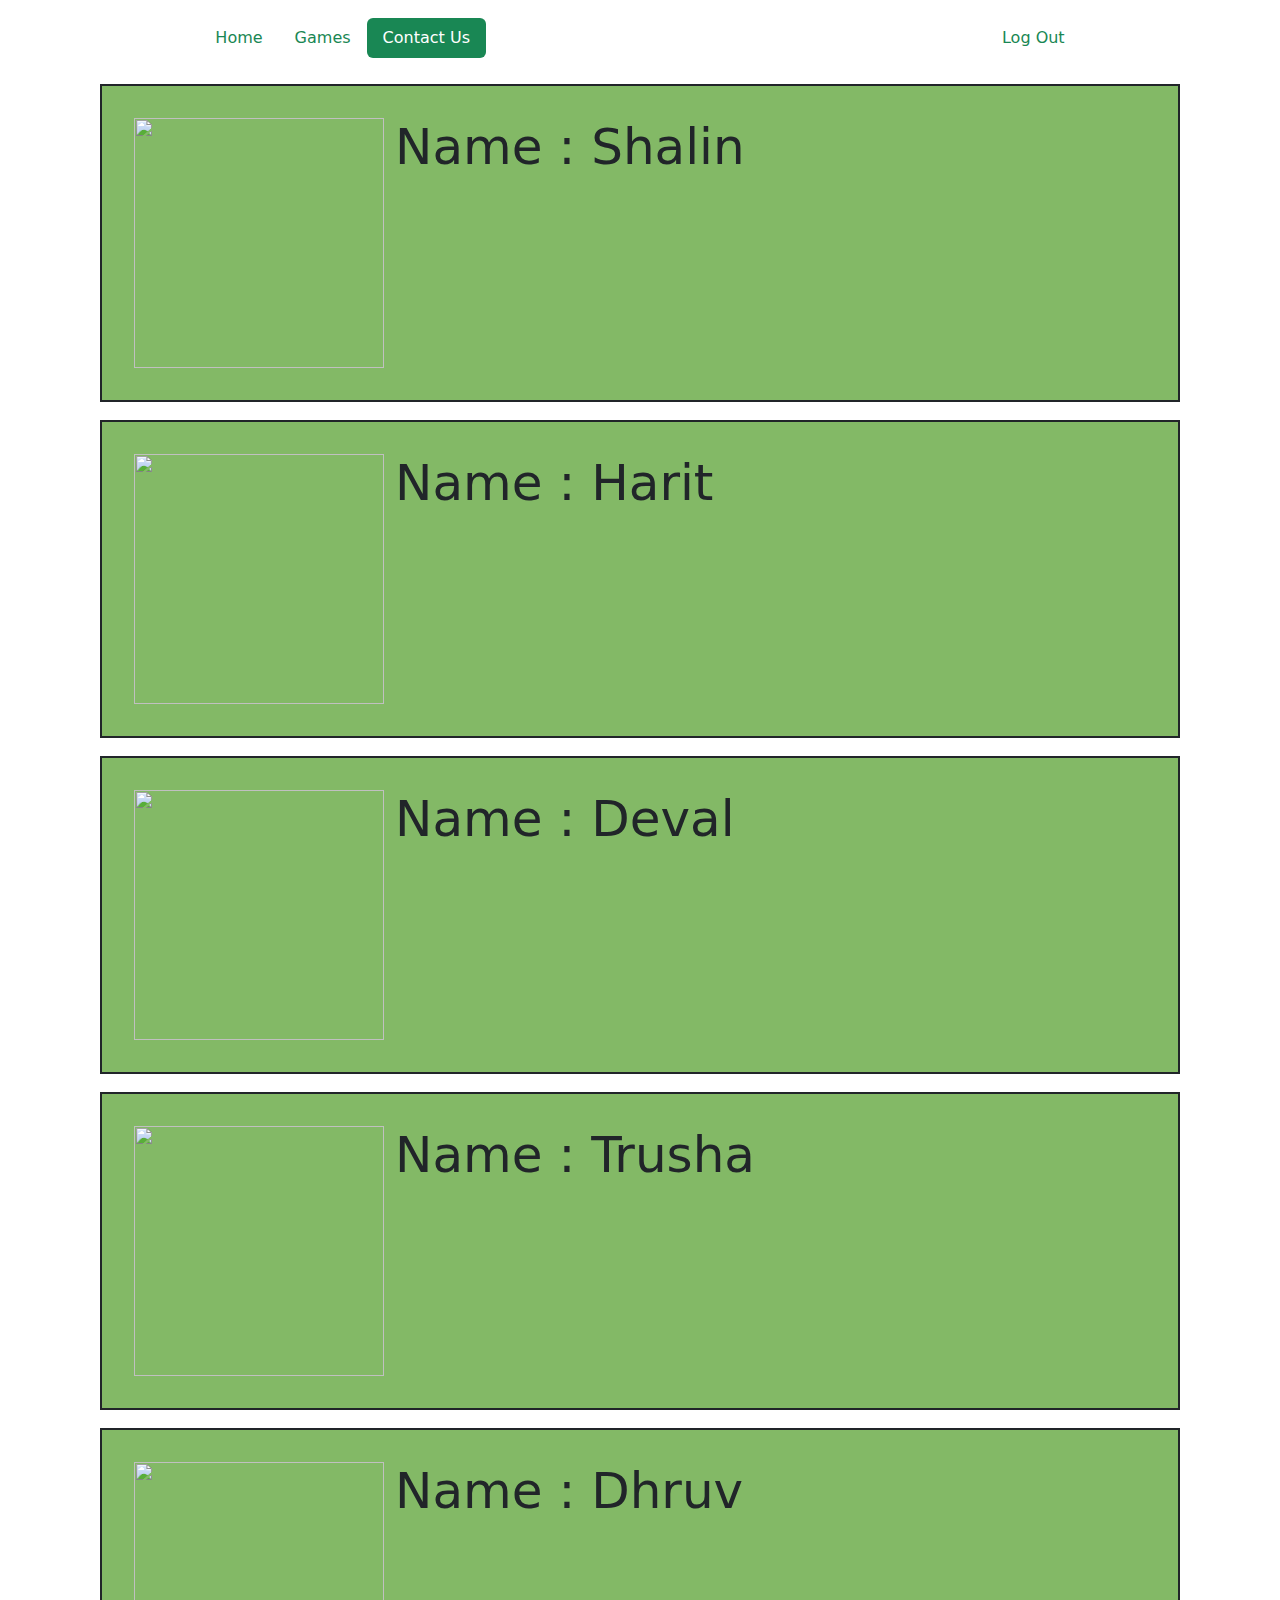
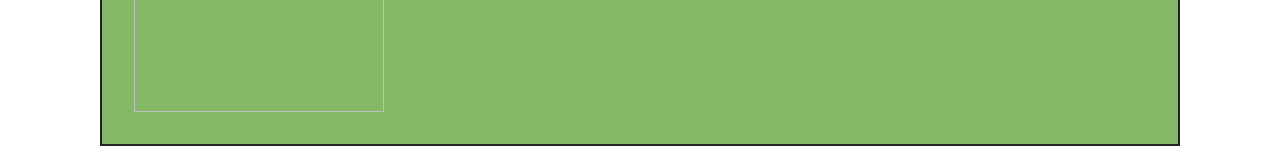
==== templates/ContactUs.html @ a39a7f7d "contactus" ====
<!DOCTYPE html>
<html lang="en">

<head>
  <meta charset="UTF-8" />
  <meta name="viewport" content="width=device-width, initial-scale=1.0" />
  <title>Game Zone</title>
  <link rel="stylesheet" href="https://cdn.jsdelivr.net/npm/bootstrap@5.3.3/dist/css/bootstrap.min.css" />
  <link rel="stylesheet" href="../static/index.css">

</head>

<body>
  <ul class="nav nav-pills p-2 main-navbar">
    <li class="nav-item">
      <a class="nav-link text-success" href="/main">Home</a>
    </li>
    <li class="nav-item">
      <a class="nav-link text-success" href="/games">Games</a>
    </li>
    <li class="nav-item">
      <a class="nav-link active bg-success" href="/ContactUs">Contact Us</a>
    </li>
    <li class="nav-item">
      <a class="nav-link text-success logout" style="cursor: pointer;" data-bs-toggle="modal"
        data-bs-target="#logoutmodal">Log Out</a>
    </li>
  </ul>


  <div class="container">
    <div class="row  card1">
      <div class="col-3 p-4">
        <img class="m-2 " src="https://images.pexels.com/photos/2379005/pexels-photo-2379005.jpeg?auto=compress&cs=tinysrgb&w=1260&h=750&dpr=1" alt="" height="250px" width="250px" >
      </div>
      <div class="col p-4 ">
        <div >
          Name : Shalin
        </div>
      </div>
    </div>
  </div>
  <div class="container">
    <div class="row  card1">
      <div class="col-3 p-4">
        <img class="m-2 " src="https://images.pexels.com/photos/2379005/pexels-photo-2379005.jpeg?auto=compress&cs=tinysrgb&w=1260&h=750&dpr=1" alt="" height="250px" width="250px" >
      </div>
      <div class="col p-4 ">
        <div>
          Name : Harit
        </div>
      </div>
    </div>
  </div>
  <div class="container">
    <div class="row  card1">
      <div class="col-3 p-4">
        <img class="m-2 " src="https://images.pexels.com/photos/2379005/pexels-photo-2379005.jpeg?auto=compress&cs=tinysrgb&w=1260&h=750&dpr=1" alt="" height="250px" width="250px" >
      </div>
      <div class="col p-4 ">
        <div>
          Name : Deval
        </div>
      </div>
    </div>
  </div>
  <div class="container">
    <div class="row  card1">
      <div class="col-3 p-4">
        <img class="m-2 " src="https://images.pexels.com/photos/2379005/pexels-photo-2379005.jpeg?auto=compress&cs=tinysrgb&w=1260&h=750&dpr=1" alt="" height="250px" width="250px" >
      </div>
      <div class="col p-4 ">
        <div>
          Name : Trusha
        </div>
      </div>
    </div>
  </div>
  <div class="container">
    <div class="row  card1">
      <div class="col-3 p-4">
        <img class="m-2 " src="https://images.pexels.com/photos/2379005/pexels-photo-2379005.jpeg?auto=compress&cs=tinysrgb&w=1260&h=750&dpr=1" alt="" height="250px" width="250px" >
      </div>
      <div class="col p-4 ">
        <div>
          Name : Dhruv
        </div>
      </div>
    </div>
  </div>


  <div class="modal fade" id="logoutmodal">
    <div class="modal-dialog">
      <div class="modal-content">
        <div class="modal-header">
          <h1 class="modal-title fs-5" id="exampleModalLabel">Log Out</h1>
          <button type="button" class="btn-close" data-bs-dismiss="modal" aria-label="Close"></button>
        </div>
        <div class="modal-body">
          Do you want to log out from the game zone ...?
        </div>
        <div class="modal-footer">
          <button type="button" class="btn btn-secondary" data-bs-dismiss="modal">No</button>
          <a type="button" class="btn btn-primary" href="/logout">Yes</a>
        </div>
      </div>
    </div>
  </div>
  <script src="https://cdn.jsdelivr.net/npm/bootstrap@5.3.3/dist/js/bootstrap.bundle.min.js"></script>
</body>

</html>
---- static/index.css ----
.main-navbar{
    margin: 10px;
    display: flex;
    justify-content: center;
}

.logout{
    margin-left: 500px;
}

.card1{
    border: 2px solid ;
    margin: 2vh;
    background: #83b966;
    font-weight: 500;
    font-size: 50px;
}
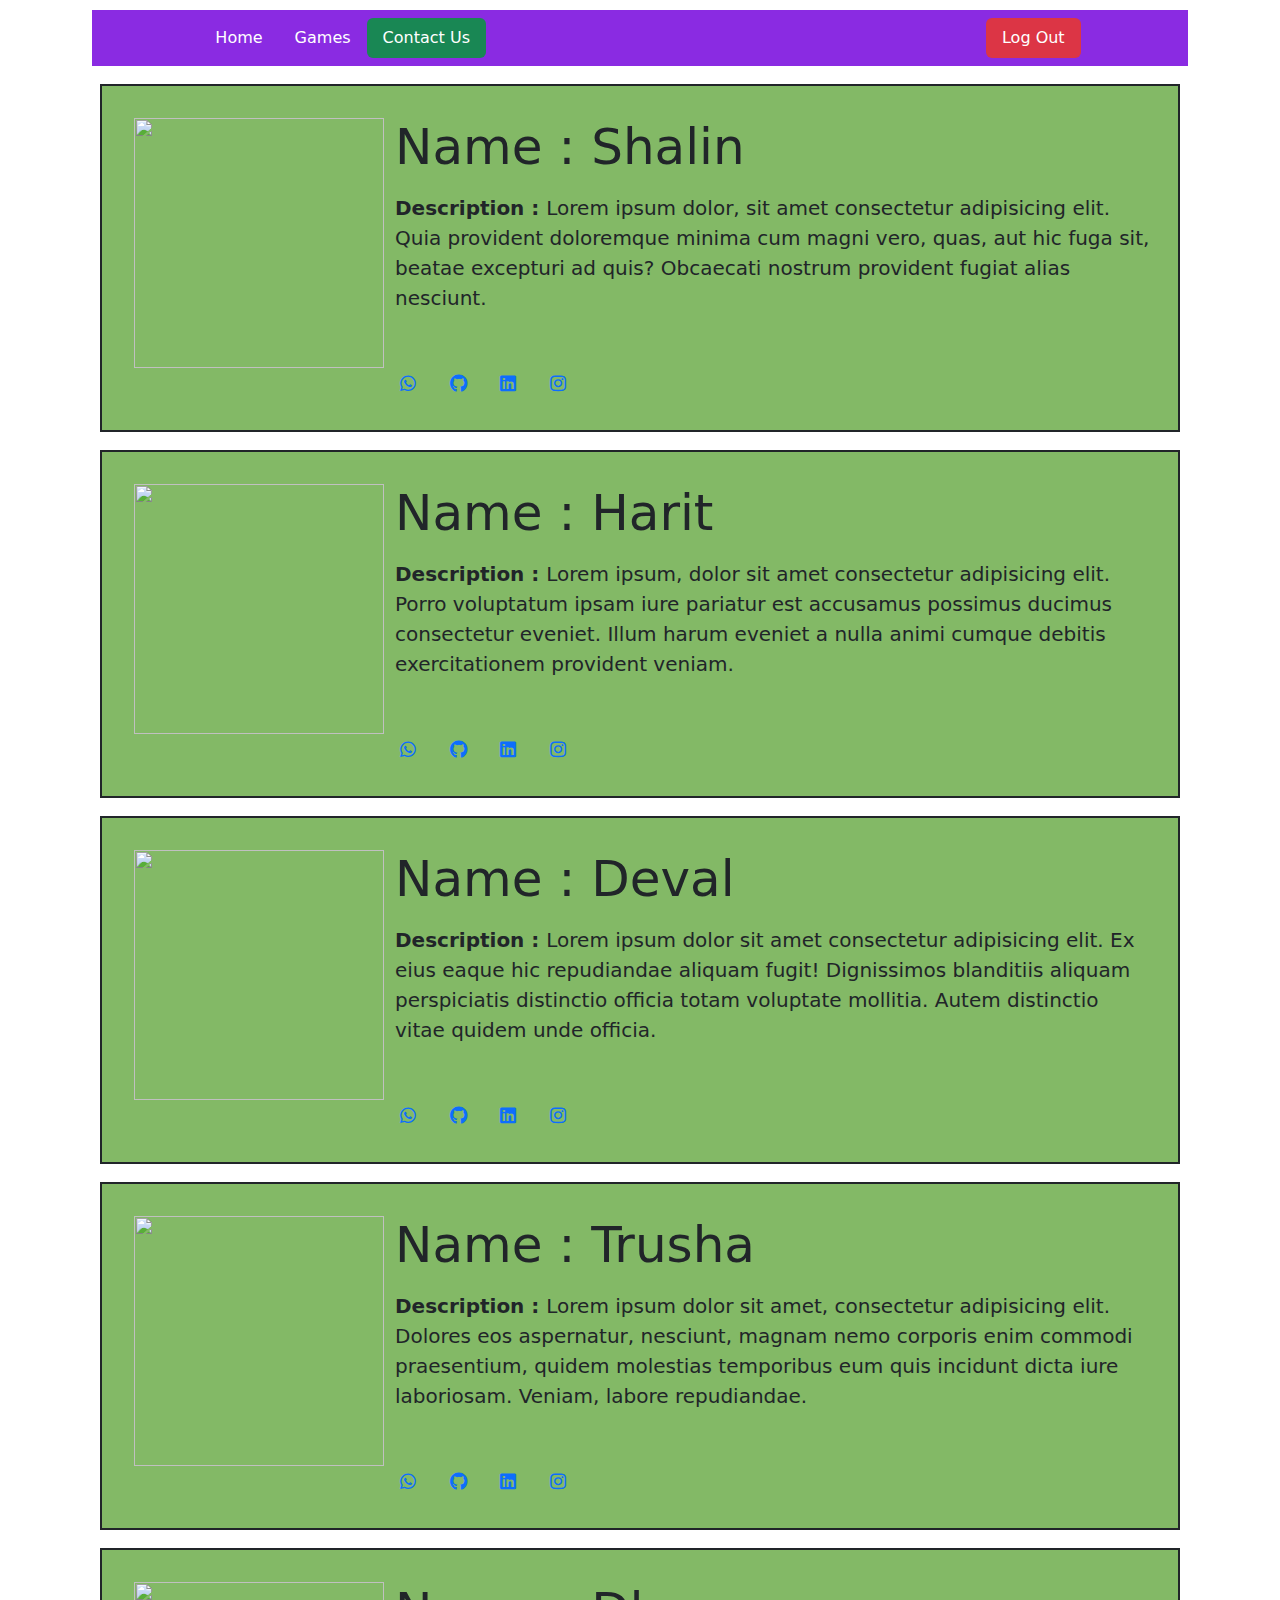
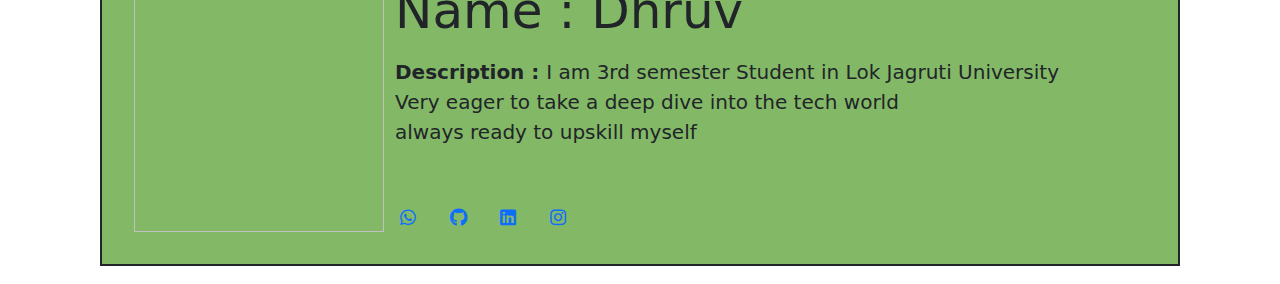
==== commit 3df65f1a: "2nd jan final" ====
--- a/templates/ContactUs.html
+++ b/templates/ContactUs.html
@@ -5,37 +5,102 @@
   <meta charset="UTF-8" />
   <meta name="viewport" content="width=device-width, initial-scale=1.0" />
   <title>Game Zone</title>
-  <link rel="stylesheet" href="https://cdn.jsdelivr.net/npm/bootstrap@5.3.3/dist/css/bootstrap.min.css" />
+  <link href="https://cdn.jsdelivr.net/npm/bootstrap@5.0.1/dist/css/bootstrap.min.css" rel="stylesheet">
+  <link rel="stylesheet" href="https://cdnjs.cloudflare.com/ajax/libs/font-awesome/5.15.2/css/all.min.css">
   <link rel="stylesheet" href="../static/index.css">
 
 </head>
 
 <body>
-  <ul class="nav nav-pills p-2 main-navbar">
-    <li class="nav-item">
-      <a class="nav-link text-success" href="/main">Home</a>
-    </li>
-    <li class="nav-item">
-      <a class="nav-link text-success" href="/games">Games</a>
-    </li>
-    <li class="nav-item">
-      <a class="nav-link active bg-success" href="/ContactUs">Contact Us</a>
-    </li>
-    <li class="nav-item">
-      <a class="nav-link text-success logout" style="cursor: pointer;" data-bs-toggle="modal"
+  <div class="container">
+
+    <ul class="nav nav-pills p-2 main-navbar navbar1">
+      <li class="nav-item">
+        <a class="nav-link text-white" href="/main">Home</a>
+      </li>
+      <li class="nav-item">
+        <a class="nav-link text-white" href="/games">Games</a>
+      </li>
+      <li class="nav-item">
+        <a class="nav-link active bg-success" href="/ContactUs">Contact Us</a>
+      </li>
+      <li class="nav-item">
+        <a class="nav-link text-white bg-danger logout" style="cursor: pointer;" data-bs-toggle="modal"
         data-bs-target="#logoutmodal">Log Out</a>
-    </li>
-  </ul>
+      </li>
+    </ul>
+  </div>
 
 
   <div class="container">
+    <div class="row card1">
+      <div class="col-3 p-4">
+        <img class="m-2 "
+          src="https://images.pexels.com/photos/2379005/pexels-photo-2379005.jpeg?auto=compress&cs=tinysrgb&w=1260&h=750&dpr=1"
+          alt="" height="250px" width="250px">
+      </div>
+      <div class="col p-4 ">
+        <div class="card-title1">
+          Name : Shalin
+        </div>
+        <div class="description mt-2 mb-2">
+
+          <span style="font-weight: 650;">Description : </span> Lorem ipsum dolor, sit amet consectetur adipisicing elit. Quia provident doloremque minima cum magni vero, quas, aut hic fuga sit, beatae excepturi ad quis? Obcaecati nostrum provident fugiat alias nesciunt.
+        </div>  
+        <div class="social-icon mt-5">
+          <a href="https://wa.me/+919879980777" target="_blank"><i class="fab fa-whatsapp"></i></a>
+          <a href="https://github.com/nameisradhey" target="_blank"><i class="fab fa-github"></i></a>
+          <a href="#"><i class="fab fa-linkedin"></i></a>
+          <a href="#"><i class="fab fa-instagram"></i></a>
+        </div>
+
+      </div>
+    </div>
+  </div>
+  <div class="container">
     <div class="row  card1">
       <div class="col-3 p-4">
-        <img class="m-2 " src="https://images.pexels.com/photos/2379005/pexels-photo-2379005.jpeg?auto=compress&cs=tinysrgb&w=1260&h=750&dpr=1" alt="" height="250px" width="250px" >
+        <img class="m-2 "
+          src="https://images.pexels.com/photos/1681010/pexels-photo-1681010.jpeg?auto=compress&cs=tinysrgb&w=600"
+          alt="" height="250px" width="250px">
       </div>
       <div class="col p-4 ">
-        <div >
-          Name : Shalin
+        <div class="card-title1">
+          Name : Harit
+        </div>
+        <div class="description mt-2 mb-2">
+
+          <span style="font-weight: 650;">Description : </span> Lorem ipsum, dolor sit amet consectetur adipisicing elit. Porro voluptatum ipsam iure pariatur est accusamus possimus ducimus consectetur eveniet. Illum harum eveniet a nulla animi cumque debitis exercitationem provident veniam.
+        </div>  
+        <div class="social-icon mt-5">
+          <a href="https://wa.me/+917485958515" target="_blank"><i class="fab fa-whatsapp"></i></a>
+          <a href="https://github.com/Harit2321" target="_blank"><i class="fab fa-github"></i></a>
+          <a href="#"><i class="fab fa-linkedin"></i></a>
+          <a href="#"><i class="fab fa-instagram"></i></a>
+        </div>
+      </div>
+    </div>
+  </div>  
+  <div class="container">
+    <div class="row  card1">
+      <div class="col-3 p-4">
+        <img class="m-2 "
+          src="https://images.pexels.com/photos/1130626/pexels-photo-1130626.jpeg?auto=compress&cs=tinysrgb&w=600"
+          alt="" height="250px" width="250px">
+      </div>
+      <div class="col p-4 ">
+        <div class="card-title1">
+          Name : Deval
+        </div>
+        <div class="description mt-2 mb-2">
+
+          <span style="font-weight: 650;">Description : </span>  Lorem ipsum dolor sit amet consectetur adipisicing elit. Ex eius eaque hic repudiandae aliquam fugit! Dignissimos blanditiis aliquam perspiciatis distinctio officia totam voluptate mollitia. Autem distinctio vitae quidem unde officia.
+        </div>  
+        <div class="social-icon mt-5">
+          <a href="https://wa.me/+917383713181" target="_blank"><i class="fab fa-whatsapp"></i></a>
+          <a href="https://github.com/devalll2006" target="_blank"><i class="fab fa-github"></i></a>
+          <a href="#"><i class="fab fa-linkedin"></i></a>
+          <a href="#"><i class="fab fa-instagram"></i></a>
         </div>
       </div>
     </div>
@@ -43,11 +108,23 @@
   <div class="container">
     <div class="row  card1">
       <div class="col-3 p-4">
-        <img class="m-2 " src="https://images.pexels.com/photos/2379005/pexels-photo-2379005.jpeg?auto=compress&cs=tinysrgb&w=1260&h=750&dpr=1" alt="" height="250px" width="250px" >
+        <img class="m-2 "
+          src="https://images.pexels.com/photos/678783/pexels-photo-678783.jpeg?auto=compress&cs=tinysrgb&w=600"
+          alt="" height="250px" width="250px">
       </div>
       <div class="col p-4 ">
-        <div>
-          Name : Harit
+        <div class="card-title1">
+          Name : Trusha
+        </div>
+        <div class="description mt-2 mb-2">
+
+          <span style="font-weight: 650;">Description : </span> Lorem ipsum dolor sit amet, consectetur adipisicing elit. Dolores eos aspernatur, nesciunt, magnam nemo corporis enim commodi praesentium, quidem molestias temporibus eum quis incidunt dicta iure laboriosam. Veniam, labore repudiandae.
+        </div>  
+        <div class="social-icon mt-5">
+          <a href="https://wa.me/+919429730240" target="_blank"><i class="fab fa-whatsapp"></i></a>
+          <a href="https://github.com/trusha-pangam" target="_blank"><i class="fab fa-github"></i></a>
+          <a href="#"><i class="fab fa-linkedin"></i></a>
+          <a href="#"><i class="fab fa-instagram"></i></a>
         </div>
       </div>
     </div>
@@ -55,35 +132,26 @@
   <div class="container">
     <div class="row  card1">
       <div class="col-3 p-4">
-        <img class="m-2 " src="https://images.pexels.com/photos/2379005/pexels-photo-2379005.jpeg?auto=compress&cs=tinysrgb&w=1260&h=750&dpr=1" alt="" height="250px" width="250px" >
+        <img class="m-2 "
+          src="https://images.pexels.com/photos/3778876/pexels-photo-3778876.jpeg?auto=compress&cs=tinysrgb&w=600"
+          alt="" height="250px" width="250px">
       </div>
       <div class="col p-4 ">
-        <div>
-          Name : Deval
+        <div class="card-title1">
+          Name : Dhruv
         </div>
-      </div>
-    </div>
-  </div>
-  <div class="container">
-    <div class="row  card1">
-      <div class="col-3 p-4">
-        <img class="m-2 " src="https://images.pexels.com/photos/2379005/pexels-photo-2379005.jpeg?auto=compress&cs=tinysrgb&w=1260&h=750&dpr=1" alt="" height="250px" width="250px" >
-      </div>
-      <div class="col p-4 ">
-        <div>
-          Name : Trusha
-        </div>
-      </div>
-    </div>
-  </div>
-  <div class="container">
-    <div class="row  card1">
-      <div class="col-3 p-4">
-        <img class="m-2 " src="https://images.pexels.com/photos/2379005/pexels-photo-2379005.jpeg?auto=compress&cs=tinysrgb&w=1260&h=750&dpr=1" alt="" height="250px" width="250px" >
-      </div>
-      <div class="col p-4 ">
-        <div>
-          Name : Dhruv
+        <div class="description mt-2 mb-2">
+
+          <span style="font-weight: 650;">Description : </span>  I am 3rd semester Student in Lok Jagruti University <br>
+          Very eager to take a deep dive into the tech world <br>
+          always ready to upskill myself 
+        </div>  
+       
+        <div class="social-icon mt-5">
+          <a href="https://wa.me/+919099492577" target="_blank"><i class="fab fa-whatsapp"></i></a>
+          <a href="https://github.com/dhrupatel031205" target="_blank"><i class="fab fa-github"></i></a>
+          <a href="https://www.linkedin.com/in/dhruv-rakeshkumar-patel-8b78992a5/" target="_blank"><i class="fab fa-linkedin"></i></a>
+          <a href="https://www.instagram.com/dpatel12.3" target="_blank"><i class="fab fa-instagram"></i></a>
         </div>
       </div>
     </div>
@@ -107,7 +175,9 @@
       </div>
     </div>
   </div>
-  <script src="https://cdn.jsdelivr.net/npm/bootstrap@5.3.3/dist/js/bootstrap.bundle.min.js"></script>
+  <script src="https://cdn.jsdelivr.net/npm/@popperjs/core@2.9.2/dist/umd/popper.min.js"></script>
+  <script src="https://cdn.jsdelivr.net/npm/bootstrap@5.0.1/dist/js/bootstrap.min.js"></script>
+
 </body>
 
 </html>--- a/static/index.css
+++ b/static/index.css
@@ -1,3 +1,14 @@
+body{
+    background-image: url("https://images.pexels.com/photos/7238759/pexels-photo-7238759.jpeg?auto=compress&cs=tinysrgb&w=600");
+
+    background-repeat: no-repeat;
+    background-size: cover;
+}
+
+.navbar1{
+    background-color: blueviolet;
+}
+
 .main-navbar{
     margin: 10px;
     display: flex;
@@ -12,6 +23,24 @@
     border: 2px solid ;
     margin: 2vh;
     background: #83b966;
+}
+
+.card-title1{
     font-weight: 500;
     font-size: 50px;
+}
+.social-icon i{
+  font-size:1.125rem;
+  transition:0.3s all ease;
+  margin:0.3125rem;
+  background-color:var(--primary-color);
+  color:var(--text-white);
+  border-radius: 50%;
+  width:2.1875rem;
+  height:2.1875rem;
+  line-height: 2.1875rem;
+}
+
+.description{
+    font-size: 20px;
 }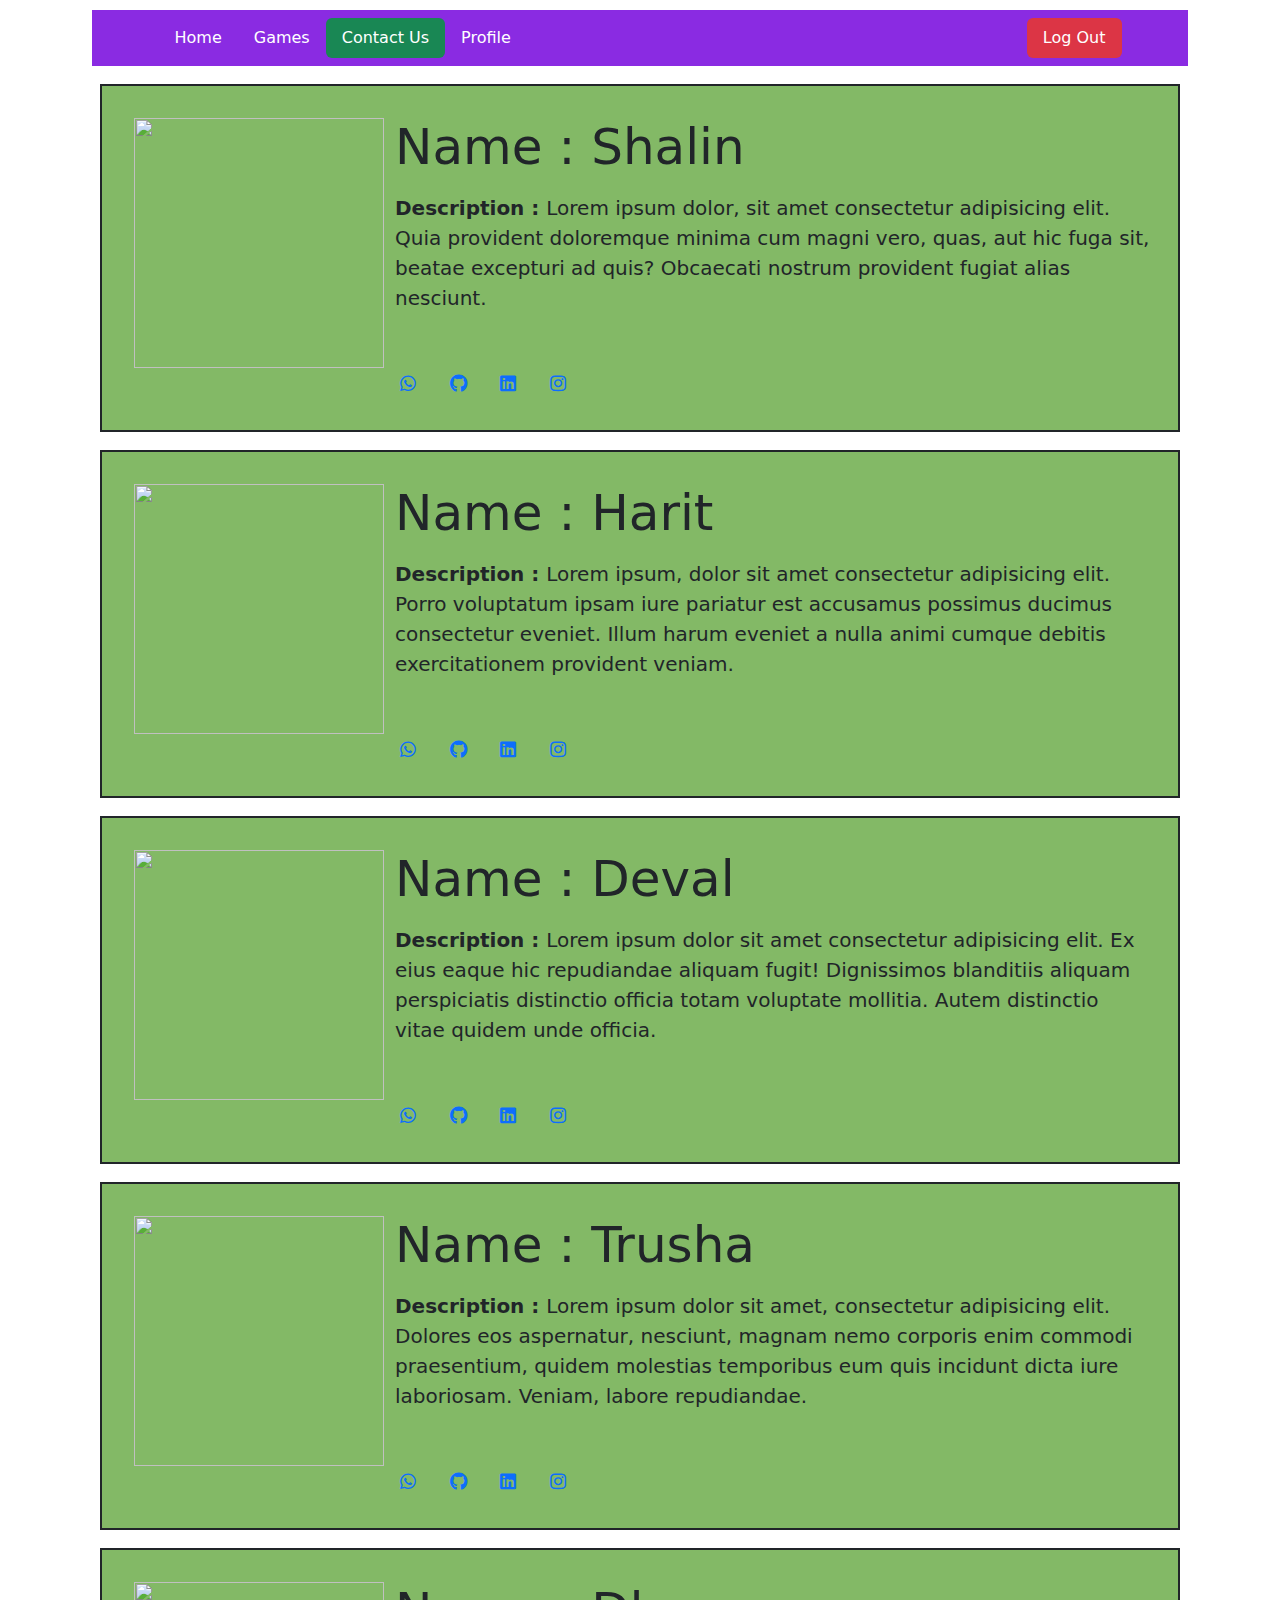
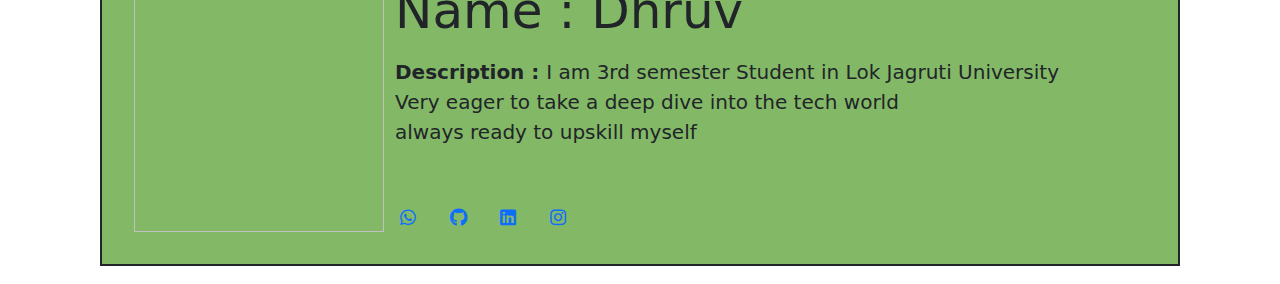
==== commit c093ff17: "yss brother" ====
--- a/templates/ContactUs.html
+++ b/templates/ContactUs.html
@@ -25,8 +25,11 @@
         <a class="nav-link active bg-success" href="/ContactUs">Contact Us</a>
       </li>
       <li class="nav-item">
+        <a class="nav-link text-white" href="/profile">Profile</a>
+      </li>
+      <li class="nav-item">
         <a class="nav-link text-white bg-danger logout" style="cursor: pointer;" data-bs-toggle="modal"
-        data-bs-target="#logoutmodal">Log Out</a>
+          data-bs-target="#logoutmodal">Log Out</a>
       </li>
     </ul>
   </div>
@@ -45,8 +48,10 @@
         </div>
         <div class="description mt-2 mb-2">
 
-          <span style="font-weight: 650;">Description : </span> Lorem ipsum dolor, sit amet consectetur adipisicing elit. Quia provident doloremque minima cum magni vero, quas, aut hic fuga sit, beatae excepturi ad quis? Obcaecati nostrum provident fugiat alias nesciunt.
-        </div>  
+          <span style="font-weight: 650;">Description : </span> Lorem ipsum dolor, sit amet consectetur adipisicing
+          elit. Quia provident doloremque minima cum magni vero, quas, aut hic fuga sit, beatae excepturi ad quis?
+          Obcaecati nostrum provident fugiat alias nesciunt.
+        </div>
         <div class="social-icon mt-5">
           <a href="https://wa.me/+919879980777" target="_blank"><i class="fab fa-whatsapp"></i></a>
           <a href="https://github.com/nameisradhey" target="_blank"><i class="fab fa-github"></i></a>
@@ -70,8 +75,10 @@
         </div>
         <div class="description mt-2 mb-2">
 
-          <span style="font-weight: 650;">Description : </span> Lorem ipsum, dolor sit amet consectetur adipisicing elit. Porro voluptatum ipsam iure pariatur est accusamus possimus ducimus consectetur eveniet. Illum harum eveniet a nulla animi cumque debitis exercitationem provident veniam.
-        </div>  
+          <span style="font-weight: 650;">Description : </span> Lorem ipsum, dolor sit amet consectetur adipisicing
+          elit. Porro voluptatum ipsam iure pariatur est accusamus possimus ducimus consectetur eveniet. Illum harum
+          eveniet a nulla animi cumque debitis exercitationem provident veniam.
+        </div>
         <div class="social-icon mt-5">
           <a href="https://wa.me/+917485958515" target="_blank"><i class="fab fa-whatsapp"></i></a>
           <a href="https://github.com/Harit2321" target="_blank"><i class="fab fa-github"></i></a>
@@ -80,7 +87,7 @@
         </div>
       </div>
     </div>
-  </div>  
+  </div>
   <div class="container">
     <div class="row  card1">
       <div class="col-3 p-4">
@@ -94,8 +101,10 @@
         </div>
         <div class="description mt-2 mb-2">
 
-          <span style="font-weight: 650;">Description : </span>  Lorem ipsum dolor sit amet consectetur adipisicing elit. Ex eius eaque hic repudiandae aliquam fugit! Dignissimos blanditiis aliquam perspiciatis distinctio officia totam voluptate mollitia. Autem distinctio vitae quidem unde officia.
-        </div>  
+          <span style="font-weight: 650;">Description : </span> Lorem ipsum dolor sit amet consectetur adipisicing elit.
+          Ex eius eaque hic repudiandae aliquam fugit! Dignissimos blanditiis aliquam perspiciatis distinctio officia
+          totam voluptate mollitia. Autem distinctio vitae quidem unde officia.
+        </div>
         <div class="social-icon mt-5">
           <a href="https://wa.me/+917383713181" target="_blank"><i class="fab fa-whatsapp"></i></a>
           <a href="https://github.com/devalll2006" target="_blank"><i class="fab fa-github"></i></a>
@@ -109,8 +118,8 @@
     <div class="row  card1">
       <div class="col-3 p-4">
         <img class="m-2 "
-          src="https://images.pexels.com/photos/678783/pexels-photo-678783.jpeg?auto=compress&cs=tinysrgb&w=600"
-          alt="" height="250px" width="250px">
+          src="https://images.pexels.com/photos/678783/pexels-photo-678783.jpeg?auto=compress&cs=tinysrgb&w=600" alt=""
+          height="250px" width="250px">
       </div>
       <div class="col p-4 ">
         <div class="card-title1">
@@ -118,8 +127,10 @@
         </div>
         <div class="description mt-2 mb-2">
 
-          <span style="font-weight: 650;">Description : </span> Lorem ipsum dolor sit amet, consectetur adipisicing elit. Dolores eos aspernatur, nesciunt, magnam nemo corporis enim commodi praesentium, quidem molestias temporibus eum quis incidunt dicta iure laboriosam. Veniam, labore repudiandae.
-        </div>  
+          <span style="font-weight: 650;">Description : </span> Lorem ipsum dolor sit amet, consectetur adipisicing
+          elit. Dolores eos aspernatur, nesciunt, magnam nemo corporis enim commodi praesentium, quidem molestias
+          temporibus eum quis incidunt dicta iure laboriosam. Veniam, labore repudiandae.
+        </div>
         <div class="social-icon mt-5">
           <a href="https://wa.me/+919429730240" target="_blank"><i class="fab fa-whatsapp"></i></a>
           <a href="https://github.com/trusha-pangam" target="_blank"><i class="fab fa-github"></i></a>
@@ -142,15 +153,16 @@
         </div>
         <div class="description mt-2 mb-2">
 
-          <span style="font-weight: 650;">Description : </span>  I am 3rd semester Student in Lok Jagruti University <br>
+          <span style="font-weight: 650;">Description : </span> I am 3rd semester Student in Lok Jagruti University <br>
           Very eager to take a deep dive into the tech world <br>
-          always ready to upskill myself 
-        </div>  
-       
+          always ready to upskill myself
+        </div>
+
         <div class="social-icon mt-5">
           <a href="https://wa.me/+919099492577" target="_blank"><i class="fab fa-whatsapp"></i></a>
           <a href="https://github.com/dhrupatel031205" target="_blank"><i class="fab fa-github"></i></a>
-          <a href="https://www.linkedin.com/in/dhruv-rakeshkumar-patel-8b78992a5/" target="_blank"><i class="fab fa-linkedin"></i></a>
+          <a href="https://www.linkedin.com/in/dhruv-rakeshkumar-patel-8b78992a5/" target="_blank"><i
+              class="fab fa-linkedin"></i></a>
           <a href="https://www.instagram.com/dpatel12.3" target="_blank"><i class="fab fa-instagram"></i></a>
         </div>
       </div>
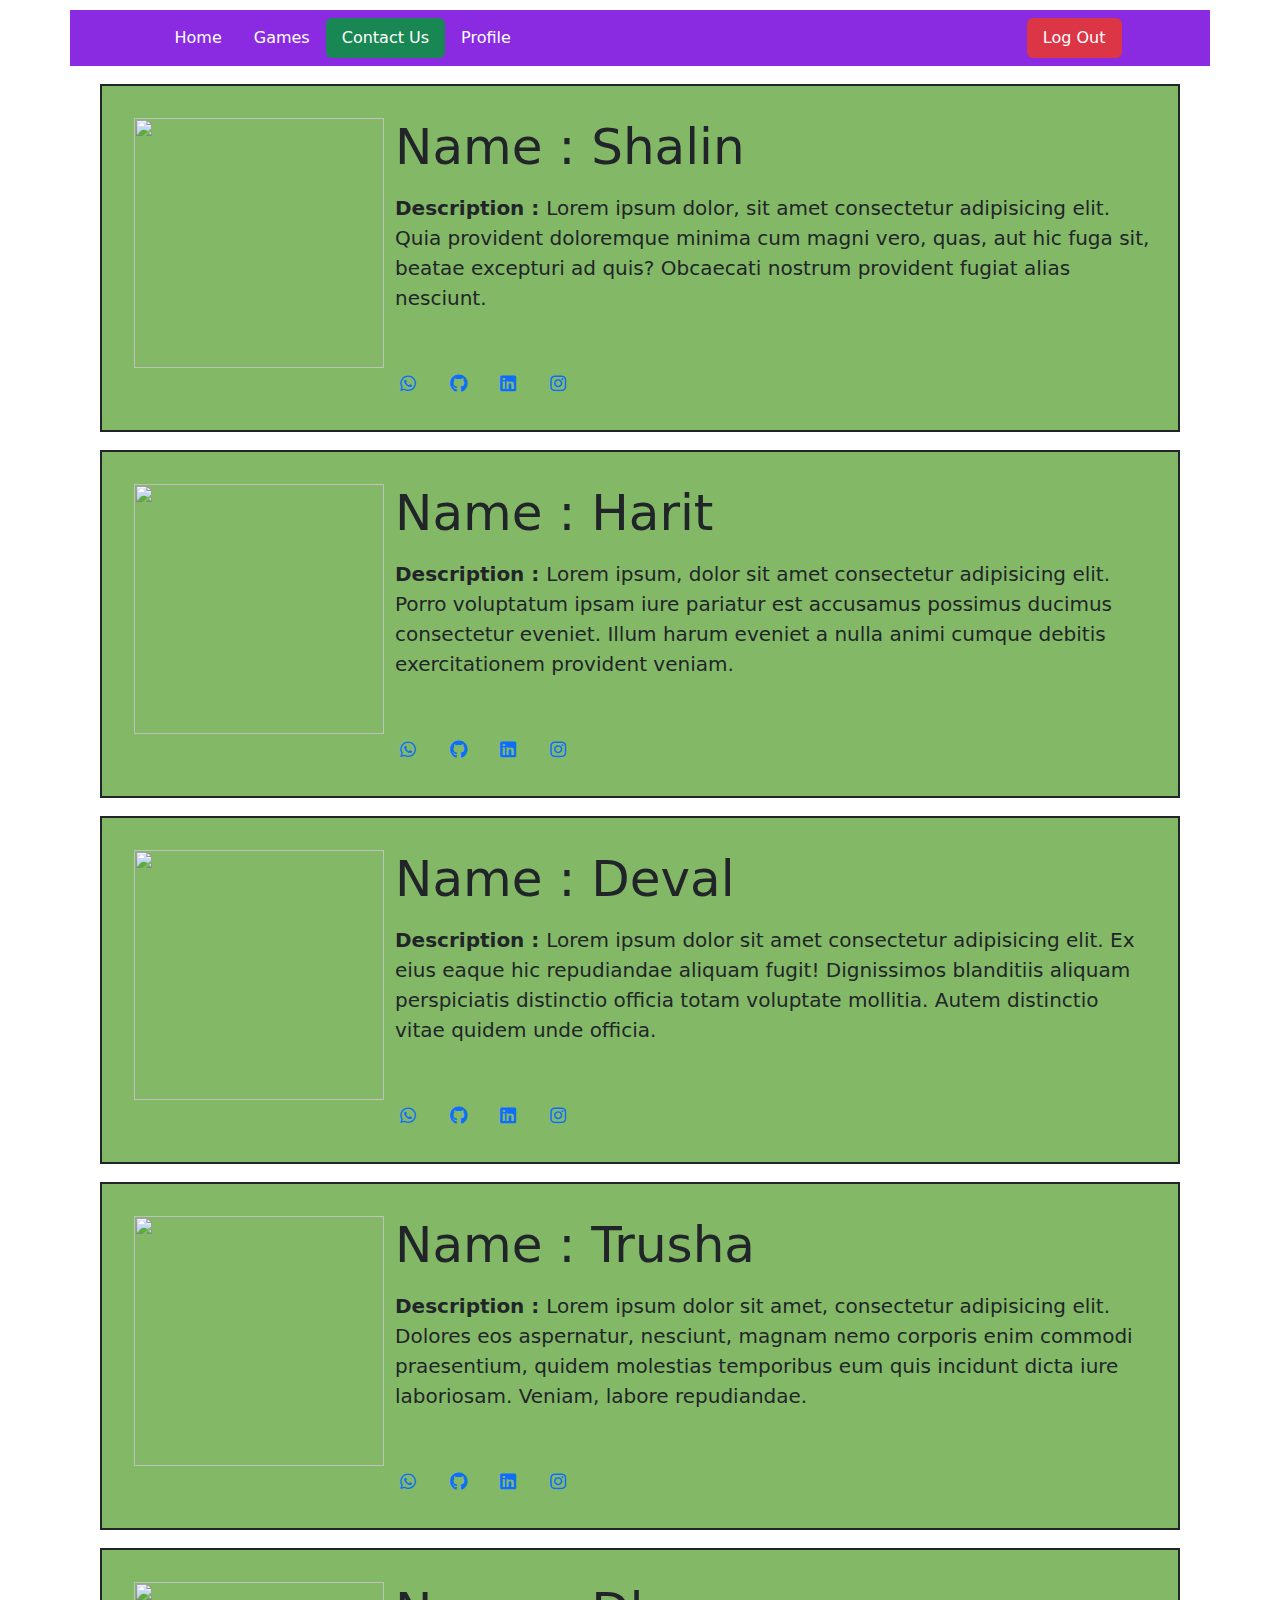
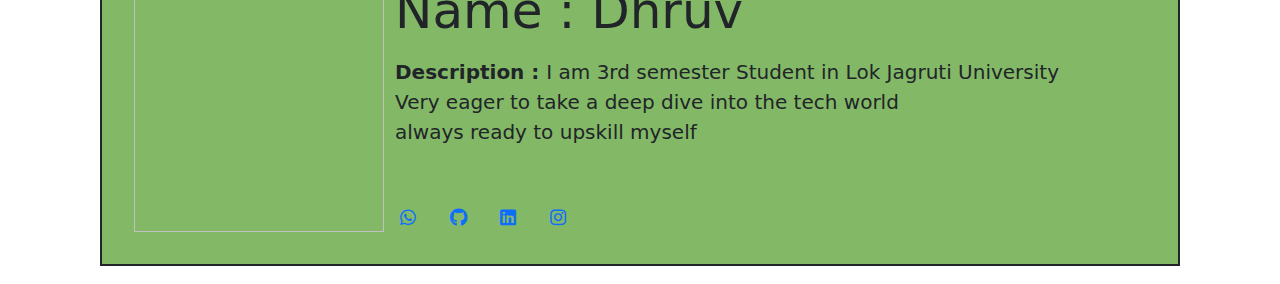
==== commit 8e8cd383: "okkk" ====
--- a/templates/ContactUs.html
+++ b/templates/ContactUs.html
@@ -12,9 +12,9 @@
 </head>
 
 <body>
-  <div class="container">
+  <div class="container navbar1">
 
-    <ul class="nav nav-pills p-2 main-navbar navbar1">
+    <ul class="nav nav-pills p-2 main-navbar">
       <li class="nav-item">
         <a class="nav-link text-white" href="/main">Home</a>
       </li>
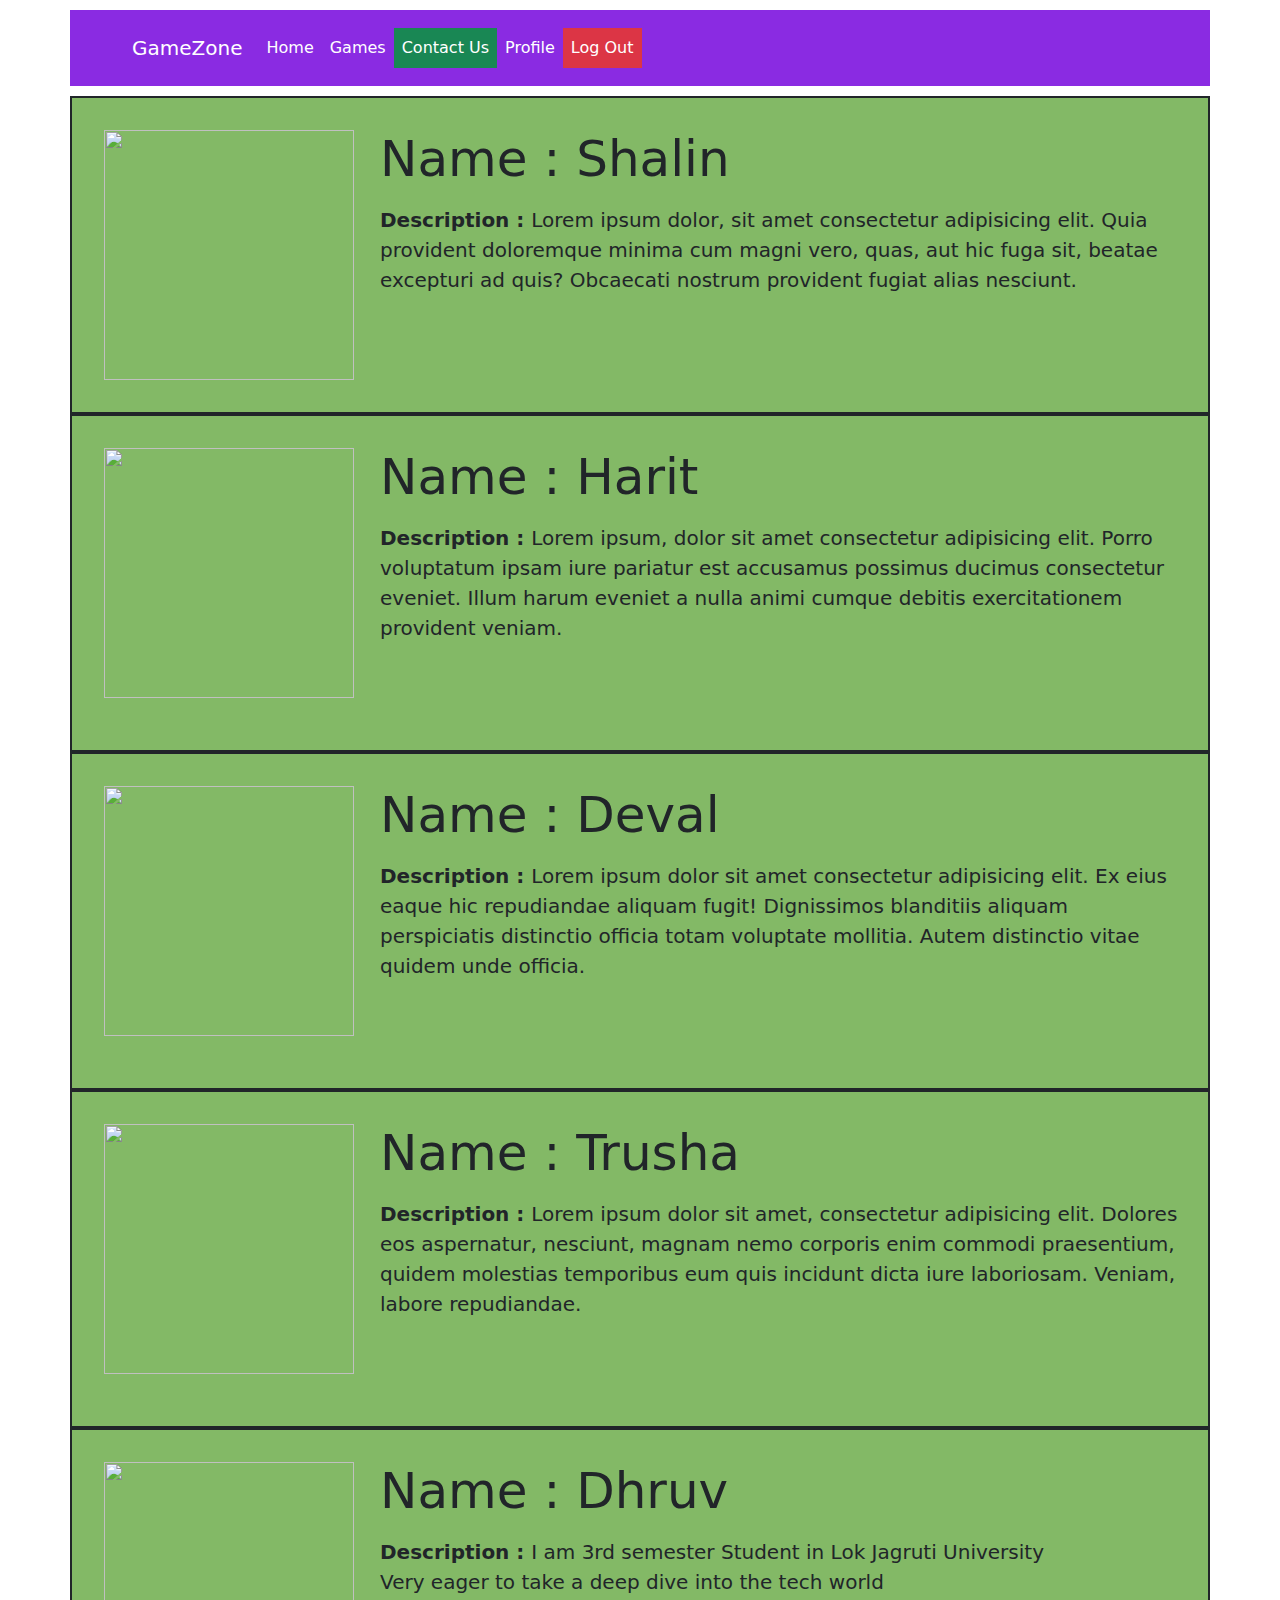
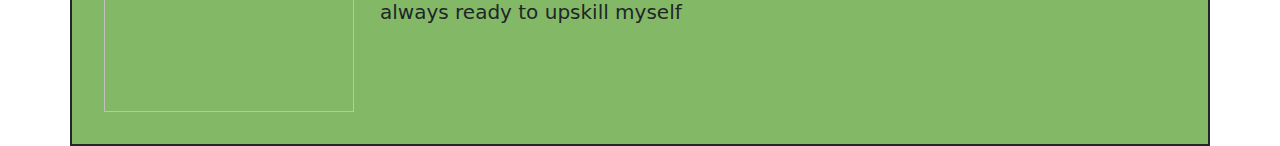
==== commit f8594621: "commit" ====
--- a/templates/ContactUs.html
+++ b/templates/ContactUs.html
@@ -5,64 +5,64 @@
   <meta charset="UTF-8" />
   <meta name="viewport" content="width=device-width, initial-scale=1.0" />
   <title>Game Zone</title>
-  <link href="https://cdn.jsdelivr.net/npm/bootstrap@5.0.1/dist/css/bootstrap.min.css" rel="stylesheet">
-  <link rel="stylesheet" href="https://cdnjs.cloudflare.com/ajax/libs/font-awesome/5.15.2/css/all.min.css">
+  <link rel="stylesheet" href="	https://cdn.jsdelivr.net/npm/bootstrap@5.3.3/dist/css/bootstrap.min.css" />
+  <script src="https://cdn.jsdelivr.net/npm/bootstrap@5.3.3/dist/js/bootstrap.bundle.min.js"></script>
+
   <link rel="stylesheet" href="../static/index.css">
 
 </head>
 
 <body>
-  <div class="container navbar1">
 
-    <ul class="nav nav-pills p-2 main-navbar">
-      <li class="nav-item">
-        <a class="nav-link text-white" href="/main">Home</a>
-      </li>
-      <li class="nav-item">
-        <a class="nav-link text-white" href="/games">Games</a>
-      </li>
-      <li class="nav-item">
-        <a class="nav-link active bg-success" href="/ContactUs">Contact Us</a>
-      </li>
-      <li class="nav-item">
-        <a class="nav-link text-white" href="/profile">Profile</a>
-      </li>
-      <li class="nav-item">
-        <a class="nav-link text-white bg-danger logout" style="cursor: pointer;" data-bs-toggle="modal"
-          data-bs-target="#logoutmodal">Log Out</a>
-      </li>
-    </ul>
+    <div class="container navbar1">
+      <nav class="navbar navbar-expand-lg">
+        <div class="container-fluid">
+          <a class="navbar-brand text-white" href="/main">GameZone</a>
+          <button class="navbar-toggler" type="button" data-bs-toggle="collapse" data-bs-target="#navbarNavAltMarkup"
+            aria-controls="navbarNavAltMarkup" aria-expanded="false" aria-label="Toggle navigation">
+            <span class="navbar-toggler-icon"></span>
+          </button>
+          <div class="collapse navbar-collapse" id="navbarNavAltMarkup">
+            <div class="navlinks navbar-nav">
+              <a class="nav-link text-white" href="/main">Home</a>
+              <a class="nav-link text-white  " href="/games">Games</a>
+              <a class="nav-link text-white active bg-success" href="/ContactUs">Contact Us</a>
+              <a class="nav-link text-white " href="/profile">Profile</a>
+              <button class="nav-link text-white bg-danger" data-bs-toggle="modal" data-bs-target="#logoutmodal">Log
+                Out</button>
+            </div>
+          </div>
+        </div>
+      </nav>
+    </div>
+
+  <div class="container">
+  <div class="row card1 ">
+    <div class="col-3 p-4">
+      <img class="m-2 "
+        src="https://images.pexels.com/photos/2379005/pexels-photo-2379005.jpeg?auto=compress&cs=tinysrgb&w=1260&h=750&dpr=1"
+        alt="" height="250px" width="250px">
+    </div>
+    <div class="col p-4 ">
+      <div class="card-title1">
+        Name : Shalin
+      </div>
+      <div class="description mt-2 mb-2">
+
+        <span style="font-weight: 650;">Description : </span> Lorem ipsum dolor, sit amet consectetur adipisicing
+        elit. Quia provident doloremque minima cum magni vero, quas, aut hic fuga sit, beatae excepturi ad quis?
+        Obcaecati nostrum provident fugiat alias nesciunt.
+      </div>
+      <div class="social-icon mt-5">
+        <a href="https://wa.me/+919879980777" target="_blank"><i class="fab fa-whatsapp"></i></a>
+        <a href="https://github.com/nameisradhey" target="_blank"><i class="fab fa-github"></i></a>
+        <a href="#"><i class="fab fa-linkedin"></i></a>
+        <a href="#"><i class="fab fa-instagram"></i></a>
+      </div>
+
+    </div>
   </div>
 
-
-  <div class="container">
-    <div class="row card1">
-      <div class="col-3 p-4">
-        <img class="m-2 "
-          src="https://images.pexels.com/photos/2379005/pexels-photo-2379005.jpeg?auto=compress&cs=tinysrgb&w=1260&h=750&dpr=1"
-          alt="" height="250px" width="250px">
-      </div>
-      <div class="col p-4 ">
-        <div class="card-title1">
-          Name : Shalin
-        </div>
-        <div class="description mt-2 mb-2">
-
-          <span style="font-weight: 650;">Description : </span> Lorem ipsum dolor, sit amet consectetur adipisicing
-          elit. Quia provident doloremque minima cum magni vero, quas, aut hic fuga sit, beatae excepturi ad quis?
-          Obcaecati nostrum provident fugiat alias nesciunt.
-        </div>
-        <div class="social-icon mt-5">
-          <a href="https://wa.me/+919879980777" target="_blank"><i class="fab fa-whatsapp"></i></a>
-          <a href="https://github.com/nameisradhey" target="_blank"><i class="fab fa-github"></i></a>
-          <a href="#"><i class="fab fa-linkedin"></i></a>
-          <a href="#"><i class="fab fa-instagram"></i></a>
-        </div>
-
-      </div>
-    </div>
-  </div>
-  <div class="container">
     <div class="row  card1">
       <div class="col-3 p-4">
         <img class="m-2 "
@@ -87,8 +87,6 @@
         </div>
       </div>
     </div>
-  </div>
-  <div class="container">
     <div class="row  card1">
       <div class="col-3 p-4">
         <img class="m-2 "
@@ -113,8 +111,6 @@
         </div>
       </div>
     </div>
-  </div>
-  <div class="container">
     <div class="row  card1">
       <div class="col-3 p-4">
         <img class="m-2 "
@@ -139,8 +135,6 @@
         </div>
       </div>
     </div>
-  </div>
-  <div class="container">
     <div class="row  card1">
       <div class="col-3 p-4">
         <img class="m-2 "
--- a/static/index.css
+++ b/static/index.css
@@ -1,46 +1,48 @@
-body{
-    background-image: url("https://images.pexels.com/photos/7238759/pexels-photo-7238759.jpeg?auto=compress&cs=tinysrgb&w=600");
+body {
+  background-image: url("https://images.pexels.com/photos/7238759/pexels-photo-7238759.jpeg?auto=compress&cs=tinysrgb&w=600");
 
-    background-repeat: no-repeat;
-    background-size: cover;
+  background-repeat: no-repeat;
+  background-size: cover;
 }
 
-.navbar1{
-    background-color: blueviolet;
+.navbar1 {
+  background-color: blueviolet;
+  margin-top: 10px;
+  margin-bottom: 10px;
+  padding: 10px 50px;
 }
 
-.main-navbar{
-    margin: 10px;
-    display: flex;
-    justify-content: center;
+.main-navbar {
+  margin: 10px;
+  display: flex;
+  justify-content: center;
 }
 
-.logout{
-    margin-left: 500px;
+.logout {
+  margin-left: 500px;
 }
 
-.card1{
-    border: 2px solid ;
-    margin: 2vh;
-    background: #83b966;
+.card1 {
+  border: 2px solid;
+  background: #83b966;
 }
 
-.card-title1{
-    font-weight: 500;
-    font-size: 50px;
+.card-title1 {
+  font-weight: 500;
+  font-size: 50px;
 }
-.social-icon i{
-  font-size:1.125rem;
-  transition:0.3s all ease;
-  margin:0.3125rem;
-  background-color:var(--primary-color);
-  color:var(--text-white);
+.social-icon i {
+  font-size: 1.125rem;
+  transition: 0.3s all ease;
+  margin: 0.3125rem;
+  background-color: var(--primary-color);
+  color: var(--text-white);
   border-radius: 50%;
-  width:2.1875rem;
-  height:2.1875rem;
+  width: 2.1875rem;
+  height: 2.1875rem;
   line-height: 2.1875rem;
 }
 
-.description{
-    font-size: 20px;
-}+.description {
+  font-size: 20px;
+}
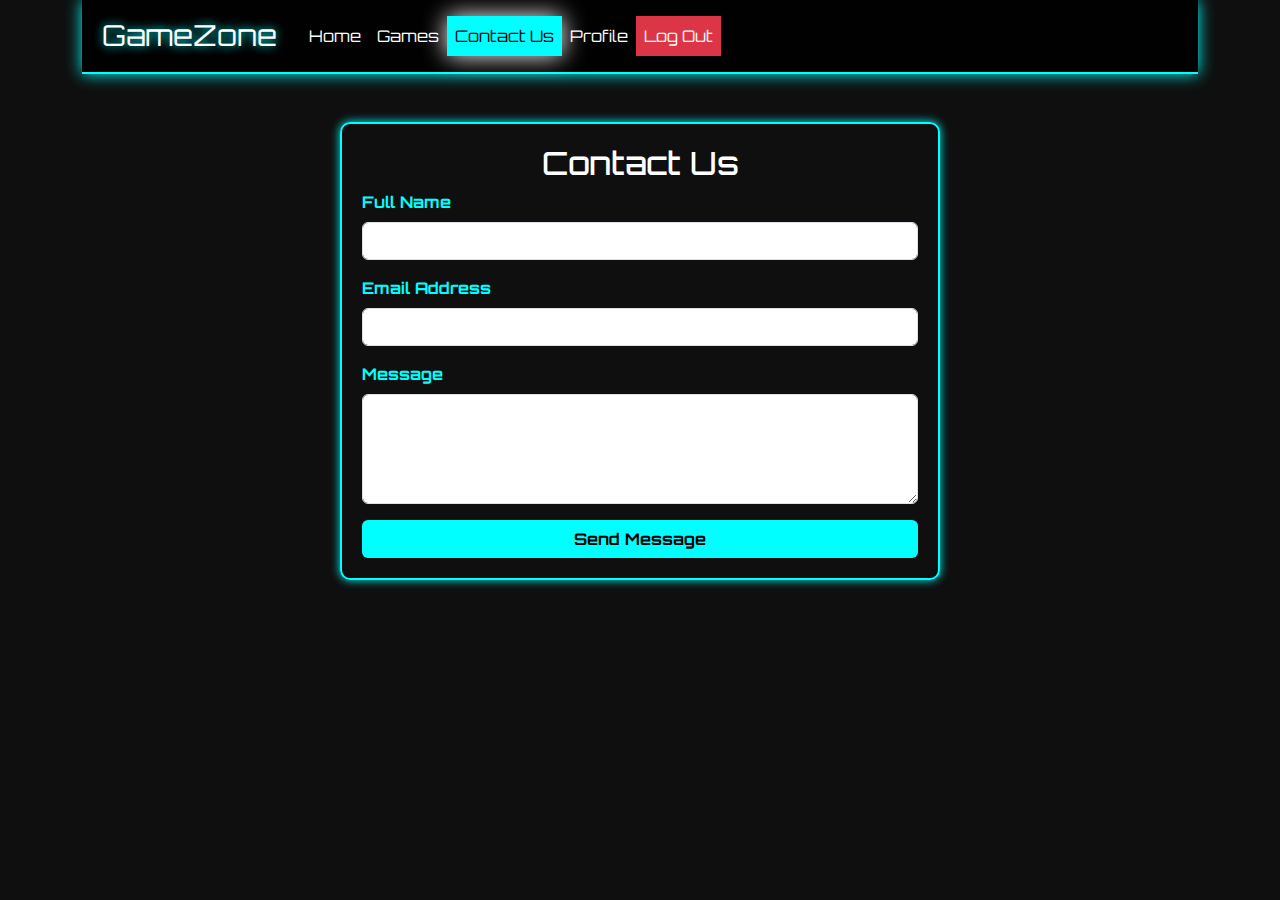
==== commit 83563c42: "final" ====
--- a/templates/ContactUs.html
+++ b/templates/ContactUs.html
@@ -4,186 +4,157 @@
 <head>
   <meta charset="UTF-8" />
   <meta name="viewport" content="width=device-width, initial-scale=1.0" />
-  <title>Game Zone</title>
-  <link rel="stylesheet" href="	https://cdn.jsdelivr.net/npm/bootstrap@5.3.3/dist/css/bootstrap.min.css" />
+  <title>Contact Us - Game Zone</title>
+  <link rel="stylesheet" href="https://cdn.jsdelivr.net/npm/bootstrap@5.3.3/dist/css/bootstrap.min.css" />
   <script src="https://cdn.jsdelivr.net/npm/bootstrap@5.3.3/dist/js/bootstrap.bundle.min.js"></script>
+  <link rel="stylesheet" href="../static/index.css">
+  <link href="https://fonts.googleapis.com/css2?family=Orbitron:wght@400;700&display=swap" rel="stylesheet">
+  <style>
+    body {
+      background: #0f0f0f;
+      color: #fff;
+      font-family: 'Orbitron', sans-serif;
+    }
 
-  <link rel="stylesheet" href="../static/index.css">
+    .navbar {
+      background: rgba(0, 0, 0, 0.9);
+      border-bottom: 2px solid cyan;
+      box-shadow: 0 0 15px cyan;
+    }
+
+    .navbar-brand {
+      font-size: 1.8rem;
+      text-shadow: 0 0 10px cyan;
+    }
+
+    .nav-link:hover {
+      text-shadow: 0 0 10px cyan;
+    }
+
+    .container .row {
+      display: flex;
+      justify-content: center;
+      flex-wrap: wrap;
+    }
+
+    .card {
+      border: 2px solid cyan;
+      box-shadow: 0 0 10px cyan;
+      transition: transform 0.3s ease-in-out;
+      max-width: 250px;
+      margin: 10px;
+      text-align: center;
+    }
+
+    .card:hover {
+      transform: scale(1.05);
+      box-shadow: 0 0 20px cyan;
+    }
+
+    .card img {
+      height: 150px;
+      object-fit: cover;
+    }
+
+    .contact-form {
+      margin-top: 40px;
+      padding: 20px;
+      border: 2px solid cyan;
+      box-shadow: 0 0 10px cyan;
+      border-radius: 10px;
+      max-width: 600px;
+      margin-left: auto;
+      margin-right: auto;
+    }
+
+    .contact-form label {
+      font-weight: bold;
+      color: cyan;
+    }
+
+    .contact-form button {
+      background: cyan;
+      color: black;
+      font-weight: bold;
+    }
+
+    .contact-form button:hover {
+      background: white;
+    }
+    .active {
+      background: cyan;
+      color: black;
+      box-shadow: 0 0 25px white;
+    }
+
+  </style>
+    <link rel="stylesheet" href="../static/modal.css">
 
 </head>
 
 <body>
 
-    <div class="container navbar1">
-      <nav class="navbar navbar-expand-lg">
-        <div class="container-fluid">
-          <a class="navbar-brand text-white" href="/main">GameZone</a>
-          <button class="navbar-toggler" type="button" data-bs-toggle="collapse" data-bs-target="#navbarNavAltMarkup"
-            aria-controls="navbarNavAltMarkup" aria-expanded="false" aria-label="Toggle navigation">
-            <span class="navbar-toggler-icon"></span>
-          </button>
-          <div class="collapse navbar-collapse" id="navbarNavAltMarkup">
-            <div class="navlinks navbar-nav">
-              <a class="nav-link text-white" href="/main">Home</a>
-              <a class="nav-link text-white  " href="/games">Games</a>
-              <a class="nav-link text-white active bg-success" href="/ContactUs">Contact Us</a>
-              <a class="nav-link text-white " href="/profile">Profile</a>
-              <button class="nav-link text-white bg-danger" data-bs-toggle="modal" data-bs-target="#logoutmodal">Log
-                Out</button>
-            </div>
+  <div class="container">
+    <nav class="navbar navbar-expand-lg p-2">
+      <div class="container">
+        <a class="navbar-brand text-white" href="/main">GameZone</a>
+        <button class="navbar-toggler" type="button" data-bs-toggle="collapse" data-bs-target="#navbarNavAltMarkup"
+          aria-controls="navbarNavAltMarkup" aria-expanded="false" aria-label="Toggle navigation">
+          <span class="navbar-toggler-icon"></span>
+        </button>
+        <div class="collapse navbar-collapse" id="navbarNavAltMarkup">
+          <div class="navlinks navbar-nav p-2">
+            <a class="nav-link text-white" href="/main">Home</a>
+            <a class="nav-link text-white" href="/games">Games</a>
+            <a class="nav-link active" href="/ContactUs">Contact Us</a>
+            <a class="nav-link text-white" href="/profile">Profile</a>
+            <button id="logout" class="nav-link text-white bg-danger" data-bs-toggle="modal"
+              data-bs-target="#logoutmodal">Log Out</button>
           </div>
         </div>
-      </nav>
-    </div>
-
-  <div class="container">
-  <div class="row card1 ">
-    <div class="col-3 p-4">
-      <img class="m-2 "
-        src="https://images.pexels.com/photos/2379005/pexels-photo-2379005.jpeg?auto=compress&cs=tinysrgb&w=1260&h=750&dpr=1"
-        alt="" height="250px" width="250px">
-    </div>
-    <div class="col p-4 ">
-      <div class="card-title1">
-        Name : Shalin
       </div>
-      <div class="description mt-2 mb-2">
-
-        <span style="font-weight: 650;">Description : </span> Lorem ipsum dolor, sit amet consectetur adipisicing
-        elit. Quia provident doloremque minima cum magni vero, quas, aut hic fuga sit, beatae excepturi ad quis?
-        Obcaecati nostrum provident fugiat alias nesciunt.
-      </div>
-      <div class="social-icon mt-5">
-        <a href="https://wa.me/+919879980777" target="_blank"><i class="fab fa-whatsapp"></i></a>
-        <a href="https://github.com/nameisradhey" target="_blank"><i class="fab fa-github"></i></a>
-        <a href="#"><i class="fab fa-linkedin"></i></a>
-        <a href="#"><i class="fab fa-instagram"></i></a>
-      </div>
-
-    </div>
+    </nav>
   </div>
 
-    <div class="row  card1">
-      <div class="col-3 p-4">
-        <img class="m-2 "
-          src="https://images.pexels.com/photos/1681010/pexels-photo-1681010.jpeg?auto=compress&cs=tinysrgb&w=600"
-          alt="" height="250px" width="250px">
+  <div class="contact-form mt-5">
+    <h2 class="text-center">Contact Us</h2>
+    <form action="/ContactUs" method="post">
+      <div class="mb-3">
+        <label for="name" class="form-label">Full Name</label>
+        <input type="text" class="form-control" id="name" name="name" required>
       </div>
-      <div class="col p-4 ">
-        <div class="card-title1">
-          Name : Harit
-        </div>
-        <div class="description mt-2 mb-2">
-
-          <span style="font-weight: 650;">Description : </span> Lorem ipsum, dolor sit amet consectetur adipisicing
-          elit. Porro voluptatum ipsam iure pariatur est accusamus possimus ducimus consectetur eveniet. Illum harum
-          eveniet a nulla animi cumque debitis exercitationem provident veniam.
-        </div>
-        <div class="social-icon mt-5">
-          <a href="https://wa.me/+917485958515" target="_blank"><i class="fab fa-whatsapp"></i></a>
-          <a href="https://github.com/Harit2321" target="_blank"><i class="fab fa-github"></i></a>
-          <a href="#"><i class="fab fa-linkedin"></i></a>
-          <a href="#"><i class="fab fa-instagram"></i></a>
-        </div>
+      <div class="mb-3">
+        <label for="email" class="form-label">Email Address</label>
+        <input type="email" class="form-control" id="email" name="email" required>
       </div>
-    </div>
-    <div class="row  card1">
-      <div class="col-3 p-4">
-        <img class="m-2 "
-          src="https://images.pexels.com/photos/1130626/pexels-photo-1130626.jpeg?auto=compress&cs=tinysrgb&w=600"
-          alt="" height="250px" width="250px">
+      <div class="mb-3">
+        <label for="message" class="form-label">Message</label>
+        <textarea class="form-control" id="message" name="message" rows="4" required></textarea>
       </div>
-      <div class="col p-4 ">
-        <div class="card-title1">
-          Name : Deval
-        </div>
-        <div class="description mt-2 mb-2">
-
-          <span style="font-weight: 650;">Description : </span> Lorem ipsum dolor sit amet consectetur adipisicing elit.
-          Ex eius eaque hic repudiandae aliquam fugit! Dignissimos blanditiis aliquam perspiciatis distinctio officia
-          totam voluptate mollitia. Autem distinctio vitae quidem unde officia.
-        </div>
-        <div class="social-icon mt-5">
-          <a href="https://wa.me/+917383713181" target="_blank"><i class="fab fa-whatsapp"></i></a>
-          <a href="https://github.com/devalll2006" target="_blank"><i class="fab fa-github"></i></a>
-          <a href="#"><i class="fab fa-linkedin"></i></a>
-          <a href="#"><i class="fab fa-instagram"></i></a>
-        </div>
-      </div>
-    </div>
-    <div class="row  card1">
-      <div class="col-3 p-4">
-        <img class="m-2 "
-          src="https://images.pexels.com/photos/678783/pexels-photo-678783.jpeg?auto=compress&cs=tinysrgb&w=600" alt=""
-          height="250px" width="250px">
-      </div>
-      <div class="col p-4 ">
-        <div class="card-title1">
-          Name : Trusha
-        </div>
-        <div class="description mt-2 mb-2">
-
-          <span style="font-weight: 650;">Description : </span> Lorem ipsum dolor sit amet, consectetur adipisicing
-          elit. Dolores eos aspernatur, nesciunt, magnam nemo corporis enim commodi praesentium, quidem molestias
-          temporibus eum quis incidunt dicta iure laboriosam. Veniam, labore repudiandae.
-        </div>
-        <div class="social-icon mt-5">
-          <a href="https://wa.me/+919429730240" target="_blank"><i class="fab fa-whatsapp"></i></a>
-          <a href="https://github.com/trusha-pangam" target="_blank"><i class="fab fa-github"></i></a>
-          <a href="#"><i class="fab fa-linkedin"></i></a>
-          <a href="#"><i class="fab fa-instagram"></i></a>
-        </div>
-      </div>
-    </div>
-    <div class="row  card1">
-      <div class="col-3 p-4">
-        <img class="m-2 "
-          src="https://images.pexels.com/photos/3778876/pexels-photo-3778876.jpeg?auto=compress&cs=tinysrgb&w=600"
-          alt="" height="250px" width="250px">
-      </div>
-      <div class="col p-4 ">
-        <div class="card-title1">
-          Name : Dhruv
-        </div>
-        <div class="description mt-2 mb-2">
-
-          <span style="font-weight: 650;">Description : </span> I am 3rd semester Student in Lok Jagruti University <br>
-          Very eager to take a deep dive into the tech world <br>
-          always ready to upskill myself
-        </div>
-
-        <div class="social-icon mt-5">
-          <a href="https://wa.me/+919099492577" target="_blank"><i class="fab fa-whatsapp"></i></a>
-          <a href="https://github.com/dhrupatel031205" target="_blank"><i class="fab fa-github"></i></a>
-          <a href="https://www.linkedin.com/in/dhruv-rakeshkumar-patel-8b78992a5/" target="_blank"><i
-              class="fab fa-linkedin"></i></a>
-          <a href="https://www.instagram.com/dpatel12.3" target="_blank"><i class="fab fa-instagram"></i></a>
-        </div>
-      </div>
-    </div>
+      <button type="submit" class="btn  w-100">Send Message</button>
+    </form>
   </div>
 
 
   <div class="modal fade" id="logoutmodal">
     <div class="modal-dialog">
-      <div class="modal-content">
-        <div class="modal-header">
-          <h1 class="modal-title fs-5" id="exampleModalLabel">Log Out</h1>
-          <button type="button" class="btn-close" data-bs-dismiss="modal" aria-label="Close"></button>
+        <div class="modal-content">
+            <div class="modal-header">
+                <h5 class="modal-title">⚠️ Log Out?</h5>
+                <button type="button" class="btn-close" data-bs-dismiss="modal"></button>
+            </div>
+            <div class="modal-body">
+                <p>Are you sure you want to leave GameZone?</p>
+            </div>
+            <div class="modal-footer">
+                <button type="button" class="btn" data-bs-dismiss="modal">No, Stay</button>
+                <a type="button" class="btn" href="/logout">Yes, Log Out</a>
+            </div>
         </div>
-        <div class="modal-body">
-          Do you want to log out from the game zone ...?
-        </div>
-        <div class="modal-footer">
-          <button type="button" class="btn btn-secondary" data-bs-dismiss="modal">No</button>
-          <a type="button" class="btn btn-primary" href="/logout">Yes</a>
-        </div>
-      </div>
     </div>
-  </div>
-  <script src="https://cdn.jsdelivr.net/npm/@popperjs/core@2.9.2/dist/umd/popper.min.js"></script>
-  <script src="https://cdn.jsdelivr.net/npm/bootstrap@5.0.1/dist/js/bootstrap.min.js"></script>
+</div>
 
+  <script src="https://cdn.jsdelivr.net/npm/bootstrap@5.3.3/dist/js/bootstrap.bundle.min.js"></script>
 </body>
 
-</html>+</html>
--- a/static/modal.css
+++ b/static/modal.css
@@ -0,0 +1,70 @@
+@keyframes fadeInUp {
+    from {
+        opacity: 0;
+        transform: translateY(20px);
+    }
+    to {
+        opacity: 1;
+        transform: translateY(0);
+    }
+}
+
+@keyframes fadeOutDown {
+    from {
+        opacity: 1;
+        transform: translateY(0);
+    }
+    to {
+        opacity: 0;
+        transform: translateY(20px);
+    }
+}
+
+.modal.fade .modal-dialog {
+    animation: fadeOutDown 0.3s ease-in-out;
+}
+
+.modal.show .modal-dialog {
+    animation: fadeInUp 0.3s ease-in-out;
+}
+
+/* 🔥 Gaming Style for Modal */
+.modal-content {
+    background: #121212; /* Dark theme */
+    border: 2px solid cyan;
+    box-shadow: 0 0 15px cyan;
+    color: white;
+    font-family: 'Orbitron', sans-serif;
+    text-align: center;
+}
+
+/* 🔥 Neon Glow Effect for Buttons */
+.modal-footer .btn {
+    border: 2px solid cyan;
+    background: transparent;
+    color: cyan;
+    font-weight: bold;
+    transition: all 0.3s ease-in-out;
+}
+
+.modal-footer .btn:hover {
+    background: cyan;
+    color: black;
+    box-shadow: 0 0 10px cyan;
+}
+
+/* 🔥 Close Button Customization */
+.btn-close {
+    filter: brightness(0) invert(1);
+}
+
+/* 🔥 Neon Border Effect */
+.modal-header {
+    border-bottom: 2px solid cyan;
+    box-shadow: 0 0 10px cyan;
+}
+
+.modal-footer {
+    border-top: 2px solid cyan;
+    box-shadow: 0 0 10px cyan;
+}
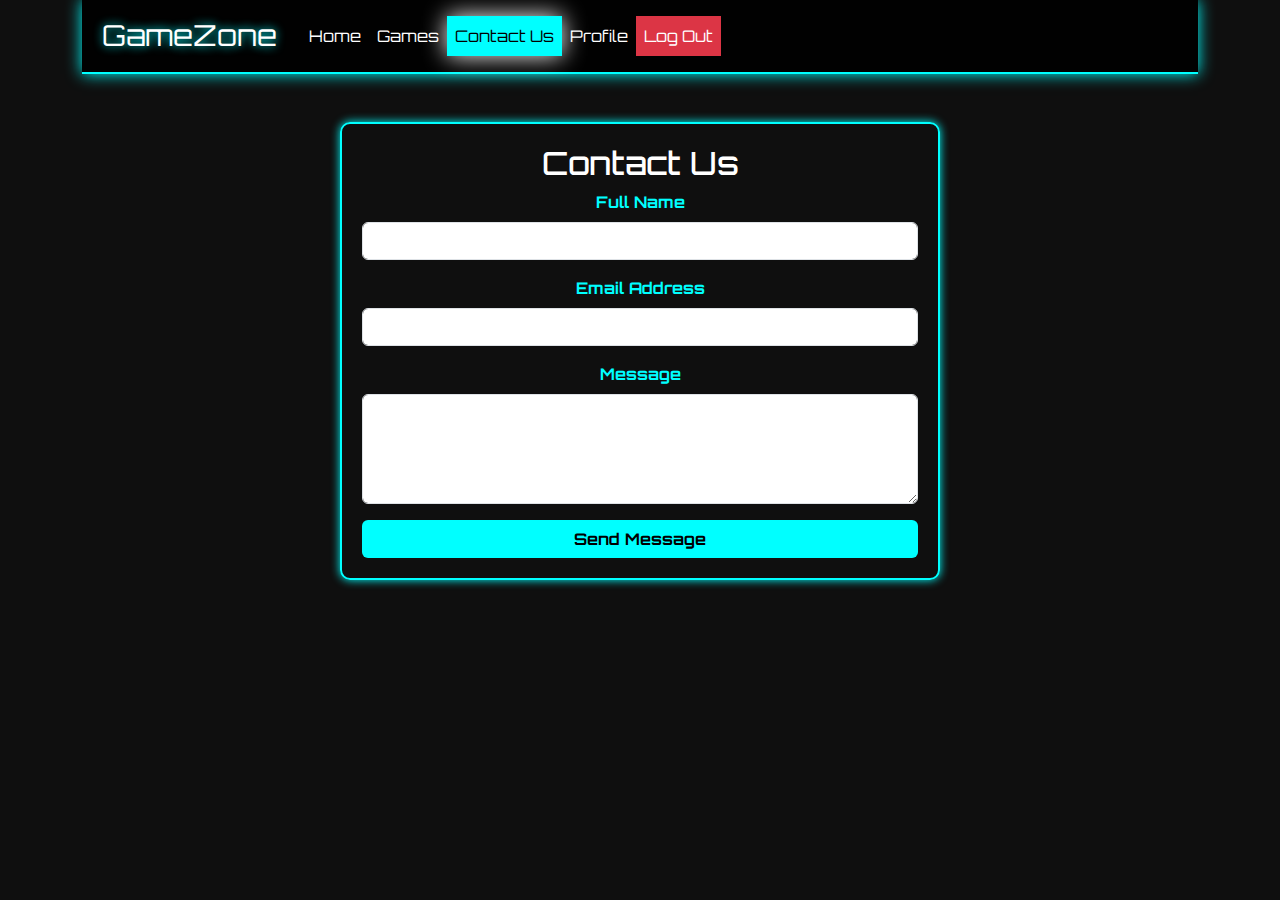
==== commit e6723fa8: "ok" ====
--- a/templates/ContactUs.html
+++ b/templates/ContactUs.html
@@ -5,15 +5,16 @@
   <meta charset="UTF-8" />
   <meta name="viewport" content="width=device-width, initial-scale=1.0" />
   <title>Contact Us - Game Zone</title>
-  <link rel="stylesheet" href="https://cdn.jsdelivr.net/npm/bootstrap@5.3.3/dist/css/bootstrap.min.css" />
-  <script src="https://cdn.jsdelivr.net/npm/bootstrap@5.3.3/dist/js/bootstrap.bundle.min.js"></script>
-  <link rel="stylesheet" href="../static/index.css">
+  <link rel="stylesheet" href="	https://cdn.jsdelivr.net/npm/bootstrap@5.3.3/dist/css/bootstrap.min.css" /><link rel="stylesheet" href="../static/index.css">
   <link href="https://fonts.googleapis.com/css2?family=Orbitron:wght@400;700&display=swap" rel="stylesheet">
   <style>
     body {
+      margin: 0;
+      padding: 0;
       background: #0f0f0f;
       color: #fff;
       font-family: 'Orbitron', sans-serif;
+      text-align: center;
     }
 
     .navbar {
@@ -27,9 +28,14 @@
       text-shadow: 0 0 10px cyan;
     }
 
+    .nav-link {
+      transition: 0.3s;
+    }
+
     .nav-link:hover {
       text-shadow: 0 0 10px cyan;
     }
+
 
     .container .row {
       display: flex;
@@ -49,6 +55,10 @@
     .card:hover {
       transform: scale(1.05);
       box-shadow: 0 0 20px cyan;
+    }
+
+    .container {
+      animation: fadeIn 1.5s ease-in-out;
     }
 
     .card img {
@@ -81,14 +91,14 @@
     .contact-form button:hover {
       background: white;
     }
+
     .active {
       background: cyan;
       color: black;
       box-shadow: 0 0 25px white;
     }
-
   </style>
-    <link rel="stylesheet" href="../static/modal.css">
+  <link rel="stylesheet" href="../static/modal.css">
 
 </head>
 
@@ -96,7 +106,7 @@
 
   <div class="container">
     <nav class="navbar navbar-expand-lg p-2">
-      <div class="container">
+      <div class="container-fluid">
         <a class="navbar-brand text-white" href="/main">GameZone</a>
         <button class="navbar-toggler" type="button" data-bs-toggle="collapse" data-bs-target="#navbarNavAltMarkup"
           aria-controls="navbarNavAltMarkup" aria-expanded="false" aria-label="Toggle navigation">
@@ -116,45 +126,48 @@
     </nav>
   </div>
 
-  <div class="contact-form mt-5">
-    <h2 class="text-center">Contact Us</h2>
-    <form action="/ContactUs" method="post">
-      <div class="mb-3">
-        <label for="name" class="form-label">Full Name</label>
-        <input type="text" class="form-control" id="name" name="name" required>
-      </div>
-      <div class="mb-3">
-        <label for="email" class="form-label">Email Address</label>
-        <input type="email" class="form-control" id="email" name="email" required>
-      </div>
-      <div class="mb-3">
-        <label for="message" class="form-label">Message</label>
-        <textarea class="form-control" id="message" name="message" rows="4" required></textarea>
-      </div>
-      <button type="submit" class="btn  w-100">Send Message</button>
-    </form>
+  <div class="container">
+
+    <div class="contact-form mt-5">
+      <h2 class="text-center">Contact Us</h2>
+      <form action="/ContactUs" method="post">
+        <div class="mb-3">
+          <label for="name" class="form-label">Full Name</label>
+          <input type="text" class="form-control" id="name" name="name" required>
+        </div>
+        <div class="mb-3">
+          <label for="email" class="form-label">Email Address</label>
+          <input type="email" class="form-control" id="email" name="email" required>
+        </div>
+        <div class="mb-3">
+          <label for="message" class="form-label">Message</label>
+          <textarea class="form-control" id="message" name="message" rows="4" required></textarea>
+        </div>
+        <button type="submit" class="btn  w-100">Send Message</button>
+      </form>
+    </div>
   </div>
 
 
   <div class="modal fade" id="logoutmodal">
     <div class="modal-dialog">
-        <div class="modal-content">
-            <div class="modal-header">
-                <h5 class="modal-title">⚠️ Log Out?</h5>
-                <button type="button" class="btn-close" data-bs-dismiss="modal"></button>
-            </div>
-            <div class="modal-body">
-                <p>Are you sure you want to leave GameZone?</p>
-            </div>
-            <div class="modal-footer">
-                <button type="button" class="btn" data-bs-dismiss="modal">No, Stay</button>
-                <a type="button" class="btn" href="/logout">Yes, Log Out</a>
-            </div>
+      <div class="modal-content">
+        <div class="modal-header">
+          <h5 class="modal-title">⚠️ Log Out?</h5>
+          <button type="button" class="btn-close" data-bs-dismiss="modal"></button>
         </div>
+        <div class="modal-body">
+          <p>Are you sure you want to leave GameZone?</p>
+        </div>
+        <div class="modal-footer">
+          <button type="button" class="btn" data-bs-dismiss="modal">No, Stay</button>
+          <a type="button" class="btn" href="/logout">Yes, Log Out</a>
+        </div>
+      </div>
     </div>
-</div>
+  </div>
 
   <script src="https://cdn.jsdelivr.net/npm/bootstrap@5.3.3/dist/js/bootstrap.bundle.min.js"></script>
 </body>
 
-</html>
+</html>